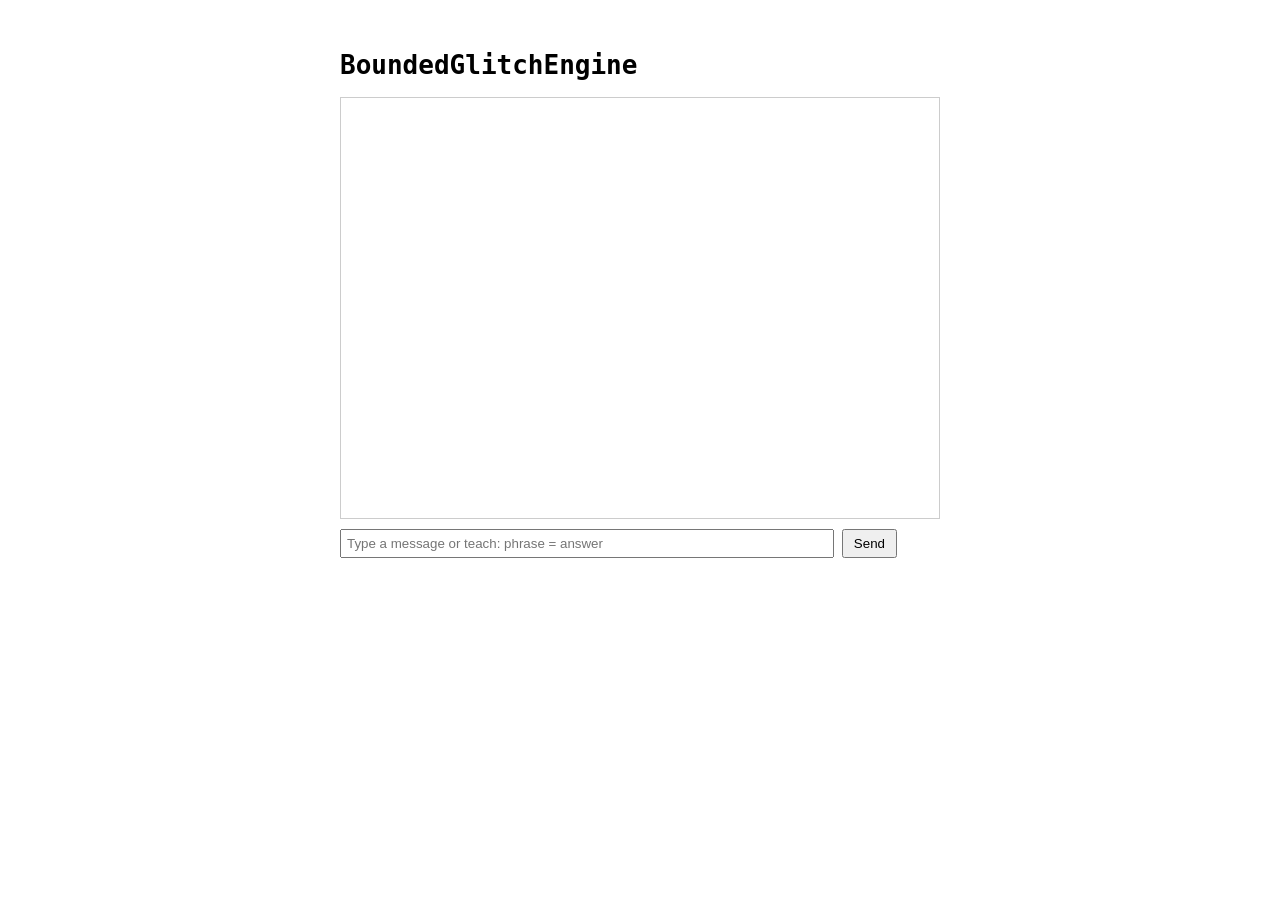
==== templates/index.html @ 0f334607 "Prune torch-based scaffold, replace with Flask chatbot" ====
<!DOCTYPE html>
<html lang="en">
<head>
  <meta charset="UTF-8">
  <title>BoundedGlitchEngine</title>
  <link rel="stylesheet" href="/static/style.css">
</head>
<body>
  <h1>BoundedGlitchEngine</h1>
  <div id="chat"></div>
  <input type="text" id="prompt" placeholder="Type a message or teach: phrase = answer">
  <button onclick="sendMessage()">Send</button>

  <script>
    async function sendMessage() {
      const input = document.getElementById('prompt');
      const message = input.value.trim();
      if (!message) return;

      const chat = document.getElementById('chat');
      chat.innerHTML += `<div class="user"><b>You:</b> ${message}</div>`;
      input.value = '';

      const res = await fetch('/chat', {
        method: 'POST',
        headers: { 'Content-Type': 'application/json' },
        body: JSON.stringify({ message })
      });
      const data = await res.json();
      chat.innerHTML += `<div class="bot"><b>Bot:</b> ${data.response || data.error}</div>`;
      chat.scrollTop = chat.scrollHeight;
    }

    document.getElementById('prompt').addEventListener('keypress', (e) => {
      if (e.key === 'Enter') sendMessage();
    });
  </script>
</body>
</html>
---- static/style.css ----
body { font-family: monospace; max-width: 600px; margin: 50px auto; }
#chat { border: 1px solid #ccc; padding: 10px; height: 400px; overflow-y: auto; margin-bottom: 10px; }
.user { color: blue; margin: 5px 0; }
.bot { color: green; margin: 5px 0; }
input { width: 80%; padding: 5px; }
button { padding: 5px 10px; }
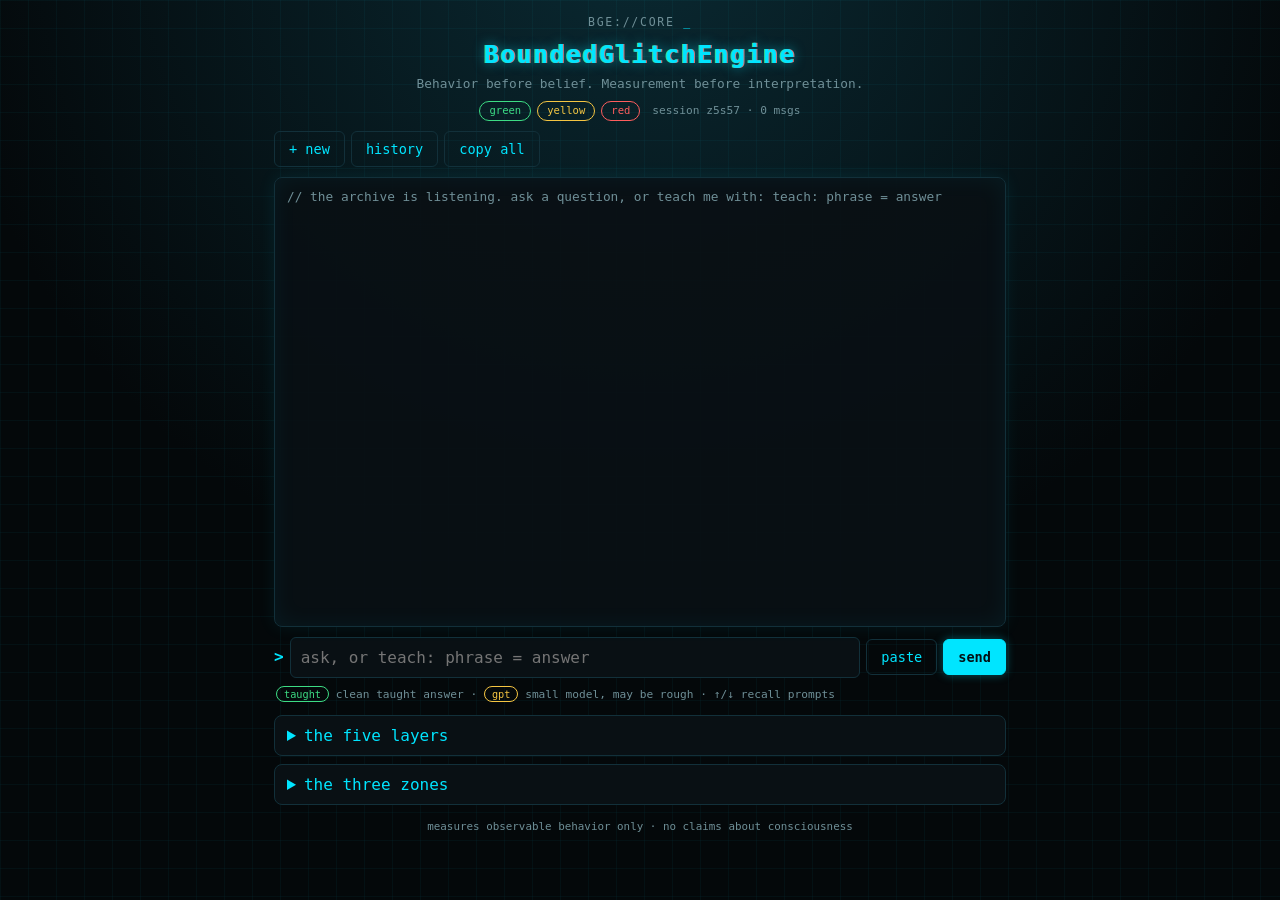
==== commit 3144074d: "terminal-style UI with copy, paste and session history" ====
--- a/templates/index.html
+++ b/templates/index.html
@@ -2,38 +2,368 @@
 <html lang="en">
 <head>
   <meta charset="UTF-8">
+  <meta name="viewport" content="width=device-width, initial-scale=1">
   <title>BoundedGlitchEngine</title>
-  <link rel="stylesheet" href="/static/style.css">
+  <link rel="stylesheet" href="/static/style.css?v=3">
 </head>
 <body>
-  <h1>BoundedGlitchEngine</h1>
-  <div id="chat"></div>
-  <input type="text" id="prompt" placeholder="Type a message or teach: phrase = answer">
-  <button onclick="sendMessage()">Send</button>
+  <div class="shell">
+    <header>
+      <div class="boot">bge://core <span class="blink">_</span></div>
+      <h1 class="glitch">BoundedGlitchEngine</h1>
+      <p class="tagline">Behavior before belief. Measurement before interpretation.</p>
+      <div class="status">
+        <span class="zone green">green</span>
+        <span class="zone yellow">yellow</span>
+        <span class="zone red">red</span>
+        <span id="sessinfo" class="sess"></span>
+      </div>
+    </header>
+
+    <div class="toolbar">
+      <button class="ghost" id="btn-new">+ new</button>
+      <button class="ghost" id="btn-history">history</button>
+      <button class="ghost" id="btn-copyall">copy all</button>
+    </div>
+
+    <section id="history" class="drawer" hidden>
+      <div class="drawer-head">
+        <span>// session history</span>
+        <button class="ghost small" id="btn-close-history">close</button>
+      </div>
+      <div id="history-list"></div>
+    </section>
+
+    <main>
+      <div id="chat" aria-live="polite"></div>
+
+      <div class="inputbar">
+        <span class="ps">&gt;</span>
+        <input type="text" id="prompt" placeholder="ask, or teach: phrase = answer" autocomplete="off" autocapitalize="off" spellcheck="false">
+        <button class="ghost" id="btn-paste">paste</button>
+        <button id="send">send</button>
+      </div>
+
+      <p class="legend">
+        <span class="tag taught">taught</span> clean taught answer &middot;
+        <span class="tag gpt">gpt</span> small model, may be rough &middot;
+        &uarr;/&darr; recall prompts
+      </p>
+
+      <details>
+        <summary>the five layers</summary>
+        <ol>
+          <li><b>Engagement</b> &mdash; start, calibrate, keep the flow</li>
+          <li><b>Retrieval</b> &mdash; smallest sufficient context</li>
+          <li><b>Reasoning</b> &mdash; five perspectives</li>
+          <li><b>Validation</b> &mdash; identity, grounding, safety</li>
+          <li><b>Synthesis</b> &mdash; connect, find patterns</li>
+        </ol>
+      </details>
+
+      <details>
+        <summary>the three zones</summary>
+        <ul>
+          <li><b class="g">Green</b> &mdash; free operation, no penalties</li>
+          <li><b class="y">Yellow</b> &mdash; caution ramps up, identity preserved</li>
+          <li><b class="r">Red</b> &mdash; hard suppression of repetition</li>
+        </ul>
+      </details>
+    </main>
+
+    <footer>measures observable behavior only &middot; no claims about consciousness</footer>
+  </div>
 
   <script>
+    // ---------- storage: sessions live on this device ----------
+    const KEY = 'bge.sessions';
+    const CUR = 'bge.current';
+    const MAX_SESSIONS = 30;
+    const MAX_MSGS = 200;
+
+    function loadSessions() {
+      try { return JSON.parse(localStorage.getItem(KEY) || '{}'); } catch (e) { return {}; }
+    }
+    function persist() {
+      try { localStorage.setItem(KEY, JSON.stringify(sessions)); } catch (e) {}
+    }
+    function newId() {
+      return Date.now().toString(36) + Math.random().toString(36).slice(2, 5);
+    }
+    function setCurrent(id) {
+      current = id;
+      try { sessionStorage.setItem(CUR, id); } catch (e) {}
+    }
+    function prune() {
+      const ids = Object.keys(sessions).filter(id => id !== current);
+      ids.forEach(id => { if (!sessions[id].msgs.length) delete sessions[id]; });
+      const rest = Object.keys(sessions).filter(id => id !== current)
+        .sort((a, b) => sessions[b].started - sessions[a].started);
+      rest.slice(MAX_SESSIONS - 1).forEach(id => delete sessions[id]);
+    }
+    function startSession() {
+      if (current && sessions[current] && !sessions[current].msgs.length) return;
+      const id = newId();
+      sessions[id] = { id, started: Date.now(), msgs: [] };
+      setCurrent(id);
+      prune();
+      persist();
+    }
+
+    let sessions = loadSessions();
+    let current = null;
+    try { current = sessionStorage.getItem(CUR); } catch (e) {}
+    if (!current || !sessions[current]) { current = null; startSession(); }
+
+    // ---------- helpers ----------
+    const chat = document.getElementById('chat');
+    const input = document.getElementById('prompt');
+    const sendBtn = document.getElementById('send');
+    const pasteBtn = document.getElementById('btn-paste');
+    const sessInfo = document.getElementById('sessinfo');
+
+    const pad = n => String(n).padStart(2, '0');
+    function clock(ts) {
+      const d = new Date(ts);
+      return pad(d.getHours()) + ':' + pad(d.getMinutes()) + ':' + pad(d.getSeconds());
+    }
+    function flash(btn, text) {
+      const old = btn.dataset.label || btn.textContent;
+      btn.dataset.label = old;
+      btn.textContent = text;
+      setTimeout(() => { btn.textContent = old; }, 1200);
+    }
+    function fallbackCopy(text) {
+      const ta = document.createElement('textarea');
+      ta.value = text;
+      ta.style.position = 'fixed';
+      ta.style.opacity = '0';
+      document.body.appendChild(ta);
+      ta.select();
+      let ok = false;
+      try { ok = document.execCommand('copy'); } catch (e) {}
+      ta.remove();
+      return ok;
+    }
+    async function copyText(text, btn) {
+      let ok = false;
+      try {
+        await navigator.clipboard.writeText(text);
+        ok = true;
+      } catch (e) {
+        ok = fallbackCopy(text);
+      }
+      flash(btn, ok ? 'copied' : 'failed');
+    }
+
+    function updateStatus() {
+      const n = sessions[current].msgs.length;
+      sessInfo.textContent = 'session ' + current.slice(-5) + ' \u00b7 ' + n + ' msg' + (n === 1 ? '' : 's');
+    }
+
+    // ---------- rendering ----------
+    function renderMsg(m) {
+      const line = document.createElement('div');
+      line.className = 'line ' + m.role;
+
+      const meta = document.createElement('div');
+      meta.className = 'meta';
+      const ts = document.createElement('span');
+      ts.className = 'ts';
+      ts.textContent = clock(m.ts);
+      meta.appendChild(ts);
+      const who = document.createElement('span');
+      who.className = 'who';
+      who.textContent = m.role === 'user' ? 'you@bge:~$' : 'bge>';
+      meta.appendChild(who);
+      if (m.role === 'bot' && m.source) {
+        const tag = document.createElement('span');
+        tag.className = 'tag ' + String(m.source).replace(/[^a-z]/gi, '').toLowerCase();
+        tag.textContent = m.source;
+        meta.appendChild(tag);
+      }
+      const cp = document.createElement('button');
+      cp.className = 'ghost small copy';
+      cp.textContent = 'copy';
+      cp.addEventListener('click', () => copyText(m.text, cp));
+      meta.appendChild(cp);
+      line.appendChild(meta);
+
+      const body = document.createElement('div');
+      body.className = 'text';
+      body.textContent = m.text;
+      line.appendChild(body);
+
+      chat.appendChild(line);
+      chat.scrollTop = chat.scrollHeight;
+      return line;
+    }
+
+    function renderAll() {
+      chat.innerHTML = '';
+      const msgs = sessions[current].msgs;
+      if (!msgs.length) {
+        const hello = document.createElement('div');
+        hello.className = 'hello';
+        hello.textContent = '// the archive is listening. ask a question, or teach me with: teach: phrase = answer';
+        chat.appendChild(hello);
+      }
+      msgs.forEach(renderMsg);
+      updateStatus();
+    }
+
+    function addMsg(role, text, source) {
+      const s = sessions[current];
+      if (!s.msgs.length) chat.innerHTML = '';
+      const m = { role, text, source: source || null, ts: Date.now() };
+      s.msgs.push(m);
+      if (s.msgs.length > MAX_MSGS) s.msgs.shift();
+      persist();
+      renderMsg(m);
+      updateStatus();
+    }
+
+    // ---------- chat ----------
+    let recallIdx = null;
+
     async function sendMessage() {
-      const input = document.getElementById('prompt');
       const message = input.value.trim();
       if (!message) return;
-
-      const chat = document.getElementById('chat');
-      chat.innerHTML += `<div class="user"><b>You:</b> ${message}</div>`;
+      addMsg('user', message);
       input.value = '';
-
-      const res = await fetch('/chat', {
-        method: 'POST',
-        headers: { 'Content-Type': 'application/json' },
-        body: JSON.stringify({ message })
+      recallIdx = null;
+      sendBtn.disabled = true;
+
+      const pending = document.createElement('div');
+      pending.className = 'line bot pending';
+      pending.textContent = 'bge> thinking...';
+      chat.appendChild(pending);
+      chat.scrollTop = chat.scrollHeight;
+
+      try {
+        const res = await fetch('/chat', {
+          method: 'POST',
+          headers: { 'Content-Type': 'application/json' },
+          body: JSON.stringify({ message })
+        });
+        const data = await res.json();
+        pending.remove();
+        addMsg('bot', data.response || data.error || '...', data.source);
+      } catch (err) {
+        pending.remove();
+        addMsg('bot', 'Could not reach the engine.', 'error');
+      }
+      sendBtn.disabled = false;
+      input.focus();
+    }
+
+    sendBtn.addEventListener('click', sendMessage);
+    input.addEventListener('keydown', (e) => {
+      if (e.key === 'Enter') { sendMessage(); return; }
+      if (e.key === 'ArrowUp' || e.key === 'ArrowDown') {
+        const prompts = sessions[current].msgs.filter(m => m.role === 'user').map(m => m.text);
+        if (!prompts.length) return;
+        e.preventDefault();
+        if (recallIdx === null) recallIdx = prompts.length;
+        recallIdx += (e.key === 'ArrowUp') ? -1 : 1;
+        recallIdx = Math.max(0, Math.min(prompts.length, recallIdx));
+        input.value = recallIdx === prompts.length ? '' : prompts[recallIdx];
+      }
+    });
+
+    // ---------- paste ----------
+    pasteBtn.addEventListener('click', async () => {
+      try {
+        const t = await navigator.clipboard.readText();
+        if (t) { input.value += t; }
+        input.focus();
+      } catch (e) {
+        input.focus();
+        flash(pasteBtn, 'long-press box');
+      }
+    });
+
+    // ---------- toolbar ----------
+    document.getElementById('btn-new').addEventListener('click', () => {
+      startSession();
+      if (!sessions[current].msgs.length) { renderAll(); input.focus(); return; }
+      const id = newId();
+      sessions[id] = { id, started: Date.now(), msgs: [] };
+      setCurrent(id);
+      prune();
+      persist();
+      renderAll();
+      input.focus();
+    });
+
+    document.getElementById('btn-copyall').addEventListener('click', (e) => {
+      const msgs = sessions[current].msgs;
+      if (!msgs.length) { flash(e.target, 'empty'); return; }
+      const text = msgs.map(m => '[' + clock(m.ts) + '] ' + (m.role === 'user' ? 'you' : 'bge') + ': ' + m.text).join('\n');
+      copyText(text, e.target);
+    });
+
+    // ---------- history drawer ----------
+    const drawer = document.getElementById('history');
+    const list = document.getElementById('history-list');
+
+    function renderHistory() {
+      list.innerHTML = '';
+      const ids = Object.keys(sessions).sort((a, b) => sessions[b].started - sessions[a].started);
+      ids.forEach(id => {
+        const s = sessions[id];
+        const first = s.msgs.find(m => m.role === 'user');
+        const row = document.createElement('div');
+        row.className = 'hrow' + (id === current ? ' active' : '');
+
+        const info = document.createElement('div');
+        info.className = 'hinfo';
+        const title = document.createElement('div');
+        title.className = 'htitle';
+        title.textContent = first ? first.text.slice(0, 48) : '(empty session)';
+        const sub = document.createElement('div');
+        sub.className = 'hsub';
+        sub.textContent = new Date(s.started).toLocaleString() + ' \u00b7 ' + s.msgs.length + ' msgs' + (id === current ? ' \u00b7 current' : '');
+        info.appendChild(title);
+        info.appendChild(sub);
+
+        const open = document.createElement('button');
+        open.className = 'ghost small';
+        open.textContent = 'open';
+        open.addEventListener('click', () => {
+          setCurrent(id);
+          renderAll();
+          drawer.hidden = true;
+        });
+
+        const del = document.createElement('button');
+        del.className = 'ghost small danger';
+        del.textContent = 'delete';
+        del.addEventListener('click', () => {
+          delete sessions[id];
+          if (id === current) {
+            current = null;
+            startSession();
+            renderAll();
+          }
+          persist();
+          renderHistory();
+        });
+
+        row.appendChild(info);
+        row.appendChild(open);
+        row.appendChild(del);
+        list.appendChild(row);
       });
-      const data = await res.json();
-      chat.innerHTML += `<div class="bot"><b>Bot:</b> ${data.response || data.error}</div>`;
-      chat.scrollTop = chat.scrollHeight;
-    }
-
-    document.getElementById('prompt').addEventListener('keypress', (e) => {
-      if (e.key === 'Enter') sendMessage();
-    });
+    }
+
+    document.getElementById('btn-history').addEventListener('click', () => {
+      drawer.hidden = !drawer.hidden;
+      if (!drawer.hidden) renderHistory();
+    });
+    document.getElementById('btn-close-history').addEventListener('click', () => { drawer.hidden = true; });
+
+    renderAll();
   </script>
 </body>
 </html>
--- a/static/style.css
+++ b/static/style.css
@@ -1,6 +1,176 @@
-body { font-family: monospace; max-width: 600px; margin: 50px auto; }
-#chat { border: 1px solid #ccc; padding: 10px; height: 400px; overflow-y: auto; margin-bottom: 10px; }
-.user { color: blue; margin: 5px 0; }
-.bot { color: green; margin: 5px 0; }
-input { width: 80%; padding: 5px; }
-button { padding: 5px 10px; }
+:root {
+  --bg: #04080a;
+  --panel: #091014;
+  --line: #12303a;
+  --text: #cfe6ea;
+  --dim: #6f8f97;
+  --cyan: #00e5ff;
+  --green: #3ddc84;
+  --yellow: #f5c542;
+  --red: #ff5d5d;
+}
+
+* { box-sizing: border-box; }
+
+body {
+  margin: 0;
+  min-height: 100vh;
+  background:
+    linear-gradient(rgba(0, 229, 255, 0.04) 1px, transparent 1px) 0 0 / 28px 28px,
+    linear-gradient(90deg, rgba(0, 229, 255, 0.04) 1px, transparent 1px) 0 0 / 28px 28px,
+    radial-gradient(circle at 50% -10%, #0a2a33 0%, var(--bg) 60%);
+  color: var(--text);
+  font-family: ui-monospace, "SFMono-Regular", Menlo, Consolas, monospace;
+  line-height: 1.45;
+}
+
+.shell { max-width: 760px; margin: 0 auto; padding: 14px; }
+
+header { text-align: center; margin-bottom: 10px; }
+
+.boot { color: var(--dim); font-size: 0.72rem; letter-spacing: 0.15em; text-transform: uppercase; }
+.blink { color: var(--cyan); animation: blink 1s steps(2, start) infinite; }
+@keyframes blink { to { visibility: hidden; } }
+
+h1 {
+  margin: 6px 0 2px;
+  font-size: 1.55rem;
+  letter-spacing: 0.06em;
+  color: var(--cyan);
+}
+
+.glitch {
+  text-shadow: 0 0 12px rgba(0, 229, 255, 0.55), 1px 0 var(--red), -1px 0 var(--green);
+  animation: flicker 8s infinite;
+}
+@keyframes flicker {
+  0%, 92%, 100% { transform: none; }
+  94% { transform: translateX(2px); text-shadow: 4px 0 var(--red), -4px 0 var(--green); }
+  96% { transform: translateX(-2px); text-shadow: -3px 0 var(--red), 3px 0 var(--green); }
+}
+@media (prefers-reduced-motion: reduce) { .glitch, .blink { animation: none; } }
+
+.tagline { margin: 0 0 8px; color: var(--dim); font-size: 0.8rem; }
+
+.status { display: flex; gap: 6px; justify-content: center; align-items: center; flex-wrap: wrap; }
+.zone { font-size: 0.66rem; padding: 1px 9px; border-radius: 999px; border: 1px solid currentColor; }
+.zone.green { color: var(--green); }
+.zone.yellow { color: var(--yellow); }
+.zone.red { color: var(--red); }
+.sess { font-size: 0.7rem; color: var(--dim); margin-left: 6px; }
+
+.toolbar { display: flex; gap: 6px; margin: 10px 0; }
+
+button {
+  padding: 9px 14px;
+  background: var(--cyan);
+  color: #021015;
+  border: 1px solid var(--cyan);
+  border-radius: 6px;
+  font-family: inherit;
+  font-weight: bold;
+  font-size: 0.85rem;
+  cursor: pointer;
+  box-shadow: 0 0 10px rgba(0, 229, 255, 0.35);
+}
+button:disabled { opacity: 0.5; }
+
+button.ghost {
+  background: transparent;
+  color: var(--cyan);
+  border: 1px solid var(--line);
+  box-shadow: none;
+  font-weight: normal;
+}
+button.ghost:active { background: rgba(0, 229, 255, 0.12); }
+button.small { padding: 2px 8px; font-size: 0.7rem; }
+button.danger { color: var(--red); }
+
+.drawer {
+  background: var(--panel);
+  border: 1px solid var(--line);
+  border-radius: 8px;
+  padding: 10px;
+  margin-bottom: 10px;
+  max-height: 40vh;
+  overflow-y: auto;
+}
+.drawer[hidden] { display: none; }
+.drawer-head { display: flex; justify-content: space-between; align-items: center; color: var(--dim); font-size: 0.8rem; margin-bottom: 6px; }
+.hrow { display: flex; gap: 6px; align-items: center; padding: 6px 0; border-top: 1px solid var(--line); }
+.hrow.active .htitle { color: var(--green); }
+.hinfo { flex: 1; min-width: 0; }
+.htitle { font-size: 0.85rem; white-space: nowrap; overflow: hidden; text-overflow: ellipsis; }
+.hsub { font-size: 0.68rem; color: var(--dim); }
+
+#chat {
+  height: 50vh;
+  min-height: 260px;
+  overflow-y: auto;
+  padding: 10px 12px;
+  background: rgba(9, 16, 20, 0.92);
+  border: 1px solid var(--line);
+  border-radius: 8px;
+  box-shadow: inset 0 0 24px rgba(0, 229, 255, 0.06), 0 0 18px rgba(0, 229, 255, 0.08);
+  position: relative;
+}
+
+.hello { color: var(--dim); font-size: 0.8rem; }
+
+.line { margin: 10px 0; padding-left: 10px; border-left: 2px solid var(--line); }
+.line.user { border-left-color: var(--cyan); }
+.line.bot { border-left-color: var(--green); }
+.line.pending { color: var(--dim); font-style: italic; border-left-color: var(--dim); }
+
+.meta { display: flex; gap: 8px; align-items: center; flex-wrap: wrap; font-size: 0.72rem; }
+.ts { color: var(--dim); }
+.line.user .who { color: var(--cyan); }
+.line.bot .who { color: var(--green); }
+.copy { margin-left: auto; }
+
+.text { margin-top: 3px; white-space: pre-wrap; word-wrap: break-word; }
+
+.tag {
+  display: inline-block;
+  padding: 0 7px;
+  font-size: 0.64rem;
+  border-radius: 999px;
+  border: 1px solid var(--dim);
+  color: var(--dim);
+}
+.tag.taught, .tag.teach { color: var(--green); border-color: var(--green); }
+.tag.gpt { color: var(--yellow); border-color: var(--yellow); }
+.tag.error { color: var(--red); border-color: var(--red); }
+
+.inputbar { display: flex; gap: 6px; margin-top: 10px; align-items: center; }
+.ps { color: var(--cyan); font-weight: bold; }
+input {
+  flex: 1;
+  min-width: 0;
+  padding: 10px;
+  background: var(--panel);
+  color: var(--text);
+  border: 1px solid var(--line);
+  border-radius: 6px;
+  font-family: inherit;
+  font-size: 1rem;
+}
+input:focus { outline: 1px solid var(--cyan); box-shadow: 0 0 10px rgba(0, 229, 255, 0.3); }
+
+.legend { color: var(--dim); font-size: 0.7rem; margin: 8px 2px 12px; }
+
+details {
+  background: var(--panel);
+  border: 1px solid var(--line);
+  border-radius: 8px;
+  padding: 8px 12px;
+  margin-bottom: 8px;
+}
+summary { cursor: pointer; color: var(--cyan); }
+details ol, details ul { margin: 8px 0 2px; padding-left: 20px; color: var(--dim); font-size: 0.82rem; }
+details b { color: var(--text); }
+.g { color: var(--green); }
+.y { color: var(--yellow); }
+.r { color: var(--red); }
+
+footer { margin-top: 14px; text-align: center; color: var(--dim); font-size: 0.68rem; }
